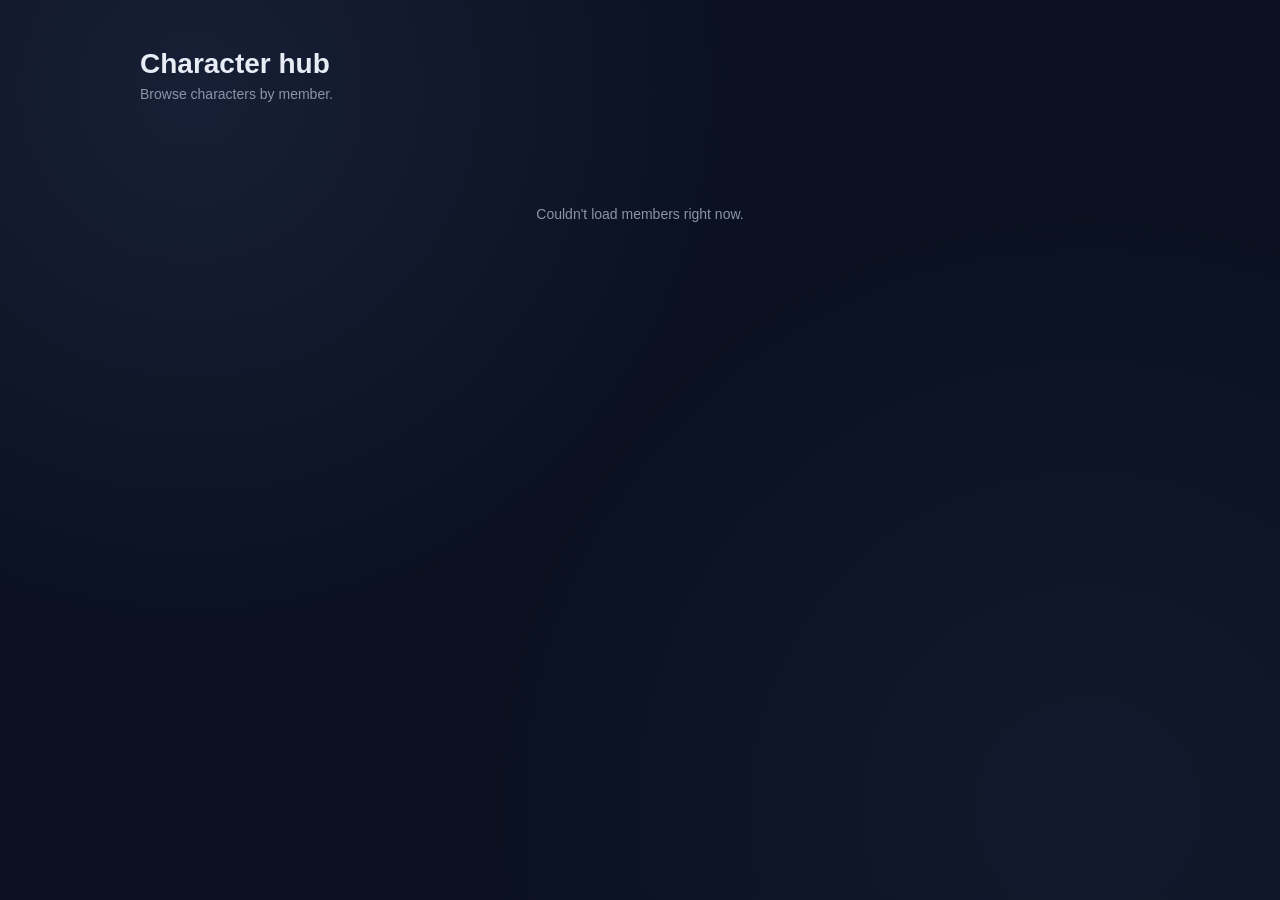
==== index.html @ 9105a00d "Update index.html" ====
<!DOCTYPE html>
<html lang="en">
<head>
<meta charset="UTF-8">
<meta name="viewport" content="width=device-width, initial-scale=1.0">
<title>Character hub</title>
<style>
  :root{
    --bg-deep:#0b1120;
    --bg-panel:rgba(255,255,255,0.04);
    --border:rgba(255,255,255,0.09);
    --border-strong:rgba(255,255,255,0.18);
    --text:#e7ecf5;
    --text-dim:#8b94a8;
    --accent:#7f9cf5;
    --accent-dim:#4c5f9c;
    --radius:14px;
    font-family:-apple-system,"Segoe UI",Inter,sans-serif;
  }
  *{box-sizing:border-box}
  body{
    margin:0;
    min-height:100vh;
    background:
      radial-gradient(circle at 15% 10%, rgba(127,156,245,0.10), transparent 40%),
      radial-gradient(circle at 85% 90%, rgba(127,156,245,0.06), transparent 45%),
      var(--bg-deep);
    color:var(--text);
  }
  a{color:var(--accent);text-decoration:none}

  .wrap{max-width:1040px;margin:0 auto;padding:48px 20px 64px}

  #site-header{display:flex;align-items:baseline;justify-content:space-between;margin-bottom:6px}
  #editor-shortcut{font-size:13px;color:var(--text-dim);display:none}
  #editor-shortcut:hover{color:var(--text)}
  #site-title{font-size:28px;font-weight:600;margin:0}
  #site-subtitle{font-size:14px;color:var(--text-dim);margin:0 0 32px}

  .glass{
    background:var(--bg-panel);
    backdrop-filter:blur(14px);
    -webkit-backdrop-filter:blur(14px);
    border:1px solid var(--border);
    border-radius:var(--radius);
  }

  /* Tab switcher */
  #tabs{
    display:flex;
    gap:8px;
    margin-bottom:24px;
    flex-wrap:wrap;
  }
  .tab-btn{
    padding:9px 18px;
    border-radius:999px;
    border:1px solid var(--border);
    background:transparent;
    color:var(--text-dim);
    font-size:13px;
    font-weight:500;
    cursor:pointer;
    transition:background .15s, color .15s, border-color .15s;
  }
  .tab-btn:hover{border-color:var(--border-strong);color:var(--text)}
  .tab-btn.active{background:var(--accent-dim);border-color:var(--accent-dim);color:#fff}

  #panel-header{display:flex;align-items:baseline;justify-content:space-between;margin-bottom:16px}
  #panel-title{font-size:18px;font-weight:600;margin:0}
  #panel-link{font-size:13px}

  .grid{
    display:grid;
    grid-template-columns:repeat(auto-fill, minmax(200px, 1fr));
    gap:16px;
  }

  .card{display:block;padding:18px;transition:border-color .15s, transform .1s}
  .card:hover{border-color:var(--border-strong);transform:translateY(-2px)}
  .card-avatar{
    width:48px;height:48px;border-radius:12px;
    background-size:cover;background-position:center;
    background-color:rgba(255,255,255,0.06);
    border:1px solid var(--border);
    margin-bottom:12px;
    display:flex;align-items:center;justify-content:center;
    font-size:18px;font-weight:600;color:var(--text-dim);
  }
  .card-name{font-size:15px;font-weight:500;color:var(--text);margin:0 0 6px}
  .card-meta{font-size:12px;color:var(--text-dim)}

  .state{text-align:center;padding:48px 24px;color:var(--text-dim);font-size:14px}

  .skeleton-card{height:76px;border-radius:var(--radius)}
  .skeleton{
    height:100%;width:100%;border-radius:var(--radius);
    background:linear-gradient(90deg, rgba(255,255,255,0.05), rgba(255,255,255,0.1), rgba(255,255,255,0.05));
    background-size:200% 100%;
    animation:shimmer 1.4s infinite;
  }
  .tab-skeleton{width:110px;height:34px;border-radius:999px}
  @keyframes shimmer{ 0%{background-position:200% 0} 100%{background-position:-200% 0} }
  @media (prefers-reduced-motion: reduce){ .skeleton{animation:none} }
</style>
</head>
<body>

<div class="wrap">
  <div id="site-header">
    <h1 id="site-title">Character hub</h1>
    <a id="editor-shortcut" href="editor.html">Editor &rarr;</a>
  </div>
  <p id="site-subtitle">Browse characters by member.</p>

  <div id="tabs">
    <div class="skeleton tab-skeleton"></div>
    <div class="skeleton tab-skeleton"></div>
  </div>

  <div id="panel-header" style="display:none">
    <h2 id="panel-title"></h2>
    <a id="panel-link" href="#">View full gallery &rarr;</a>
  </div>

  <div class="grid" id="grid"></div>
  <div id="state" class="state" style="display:none"></div>
</div>

<script>
const API_BASE = "https://thebrewery.crysthigpen.workers.dev";

let activeCollection = null;

loadMembers();
showEditorShortcutIfAuthed();

async function showEditorShortcutIfAuthed() {
  try {
    const res = await fetch(`${API_BASE}/api/session`, { credentials: "include" });
    if (res.ok) document.getElementById("editor-shortcut").style.display = "inline";
  } catch {
    // Not logged in, or the check failed — leave it hidden either way.
  }
}

async function loadMembers() {
  try {
    const res = await fetch(`${API_BASE}/api/members`);
    if (!res.ok) throw new Error();
    const members = await res.json();
    renderTabs(members);
    if (members.length) selectTab(members[0].collection);
    else showState("No members set up yet.");
  } catch {
    document.getElementById("tabs").innerHTML = "";
    showState("Couldn't load members right now.");
  }
}

function renderTabs(members) {
  const tabs = document.getElementById("tabs");
  tabs.innerHTML = members.map((m) => `
    <button class="tab-btn" data-collection="${escapeAttr(m.collection)}">${escapeHtml(m.collection)}</button>
  `).join("");
  tabs.querySelectorAll(".tab-btn").forEach((btn) => {
    btn.addEventListener("click", () => selectTab(btn.dataset.collection));
  });
}

async function selectTab(collection) {
  activeCollection = collection;
  document.querySelectorAll(".tab-btn").forEach((btn) => {
    btn.classList.toggle("active", btn.dataset.collection === collection);
  });

  document.getElementById("panel-header").style.display = "flex";
  document.getElementById("panel-title").textContent = collection;
  document.getElementById("panel-link").href = `member.html?collection=${encodeURIComponent(collection)}`;

  document.getElementById("state").style.display = "none";
  document.getElementById("grid").innerHTML = Array(4).fill(
    '<div class="glass card skeleton-card"><div class="skeleton"></div></div>'
  ).join("");

  try {
    const res = await fetch(`${API_BASE}/api/characters?collection=${encodeURIComponent(collection)}`);
    if (!res.ok) throw new Error();
    const characters = await res.json();
    if (collection !== activeCollection) return; // a newer tab click came in first
    renderGrid(characters);
  } catch {
    if (collection === activeCollection) showState("Couldn't load this gallery right now.");
  }
}

function renderGrid(characters) {
  const grid = document.getElementById("grid");
  if (characters.length === 0) {
    grid.innerHTML = "";
    return showState("No public characters here yet.");
  }
  grid.innerHTML = characters.slice(0, 8).map((c) => `
    <a class="glass card" href="profile.html?slug=${encodeURIComponent(c.slug)}">
      ${avatarHtml(c)}
      <p class="card-name">${escapeHtml(c.name || c.slug)}</p>
      <p class="card-meta">${c.artist ? "Art by " + escapeHtml(c.artist) : "&nbsp;"}</p>
    </a>
  `).join("");
}

function avatarHtml(c) {
  if (c.avatar_url) {
    return `<div class="card-avatar" style="background-image:url('${escapeAttr(c.avatar_url)}')"></div>`;
  }
  const initial = (c.name || c.slug || "?").trim().charAt(0).toUpperCase();
  return `<div class="card-avatar">${escapeHtml(initial)}</div>`;
}

function showState(message) {
  document.getElementById("grid").innerHTML = "";
  const stateEl = document.getElementById("state");
  stateEl.textContent = message;
  stateEl.style.display = "block";
}

function escapeHtml(str) {
  return String(str).replace(/[&<>"']/g, (c) => ({ "&":"&amp;","<":"&lt;",">":"&gt;",'"':"&quot;","'":"&#39;" }[c]));
}
function escapeAttr(str) { return escapeHtml(str); }
</script>
</body>
</html>
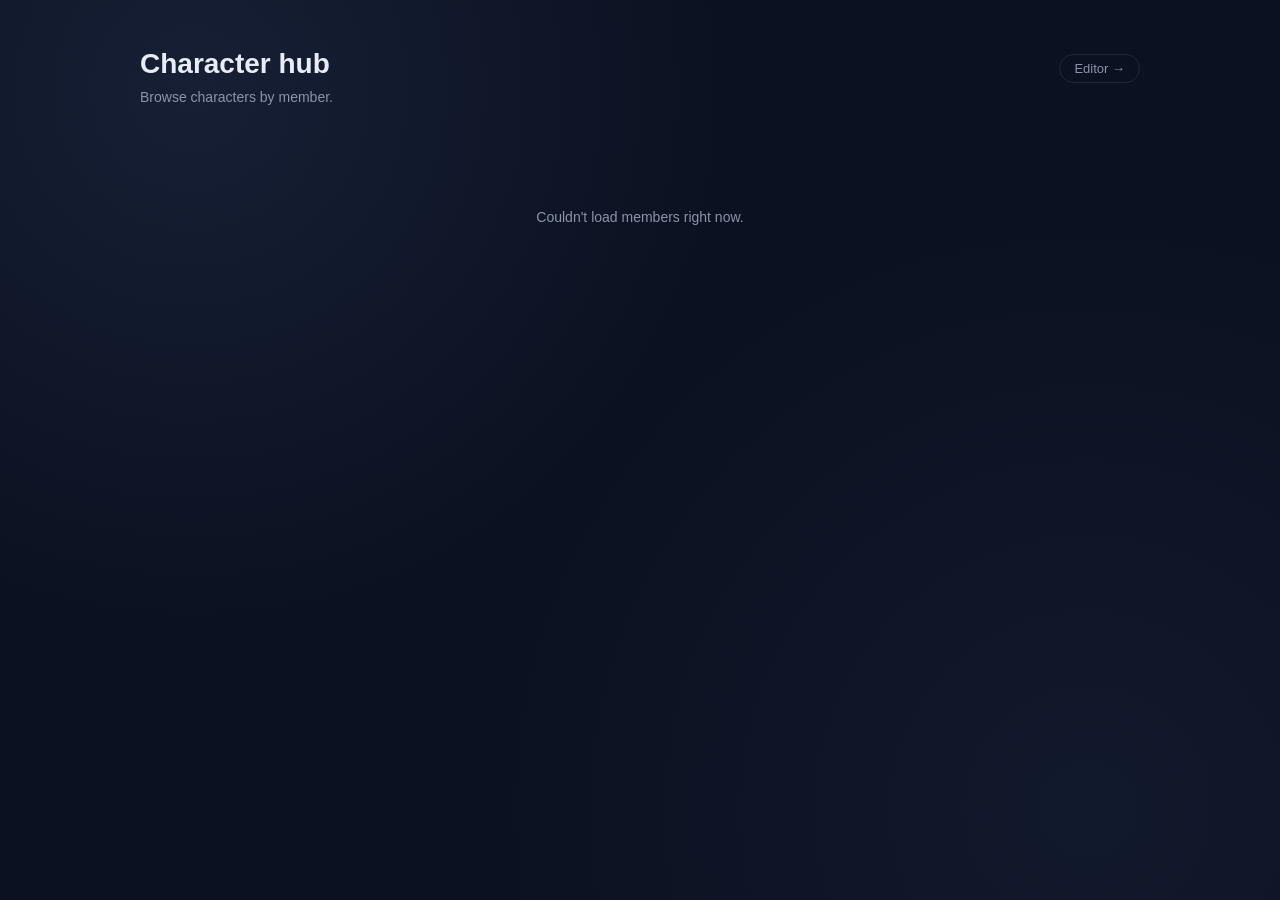
==== commit 6c4715ed: "Update index.html" ====
--- a/index.html
+++ b/index.html
@@ -32,8 +32,8 @@
   .wrap{max-width:1040px;margin:0 auto;padding:48px 20px 64px}
 
   #site-header{display:flex;align-items:baseline;justify-content:space-between;margin-bottom:6px}
-  #editor-shortcut{font-size:13px;color:var(--text-dim);display:none}
-  #editor-shortcut:hover{color:var(--text)}
+  #editor-shortcut{font-size:13px;color:var(--text-dim);padding:6px 14px;border:1px solid var(--border);border-radius:999px}
+  #editor-shortcut:hover{color:var(--text);border-color:var(--border-strong)}
   #site-title{font-size:28px;font-weight:600;margin:0}
   #site-subtitle{font-size:14px;color:var(--text-dim);margin:0 0 32px}
 
@@ -79,16 +79,21 @@
   .card{display:block;padding:18px;transition:border-color .15s, transform .1s}
   .card:hover{border-color:var(--border-strong);transform:translateY(-2px)}
   .card-avatar{
-    width:48px;height:48px;border-radius:12px;
+    width:100%;aspect-ratio:1;border-radius:10px;
     background-size:cover;background-position:center;
     background-color:rgba(255,255,255,0.06);
     border:1px solid var(--border);
     margin-bottom:12px;
     display:flex;align-items:center;justify-content:center;
-    font-size:18px;font-weight:600;color:var(--text-dim);
+    font-size:36px;font-weight:600;color:var(--text-dim);
   }
   .card-name{font-size:15px;font-weight:500;color:var(--text);margin:0 0 6px}
   .card-meta{font-size:12px;color:var(--text-dim)}
+  .card-tags{display:flex;flex-wrap:wrap;gap:5px;margin-top:8px}
+  .card-tag{
+    font-size:11px;padding:2px 8px;border-radius:999px;
+    border:1px solid var(--border);color:var(--text-dim);
+  }
 
   .state{text-align:center;padding:48px 24px;color:var(--text-dim);font-size:14px}
 
@@ -205,8 +210,14 @@
       ${avatarHtml(c)}
       <p class="card-name">${escapeHtml(c.name || c.slug)}</p>
       <p class="card-meta">${c.artist ? "Art by " + escapeHtml(c.artist) : "&nbsp;"}</p>
+      ${tagsHtml(c)}
     </a>
   `).join("");
+}
+
+function tagsHtml(c) {
+  if (!c.tags || c.tags.length === 0) return "";
+  return `<div class="card-tags">${c.tags.map((t) => `<span class="card-tag">${escapeHtml(t)}</span>`).join("")}</div>`;
 }
 
 function avatarHtml(c) {
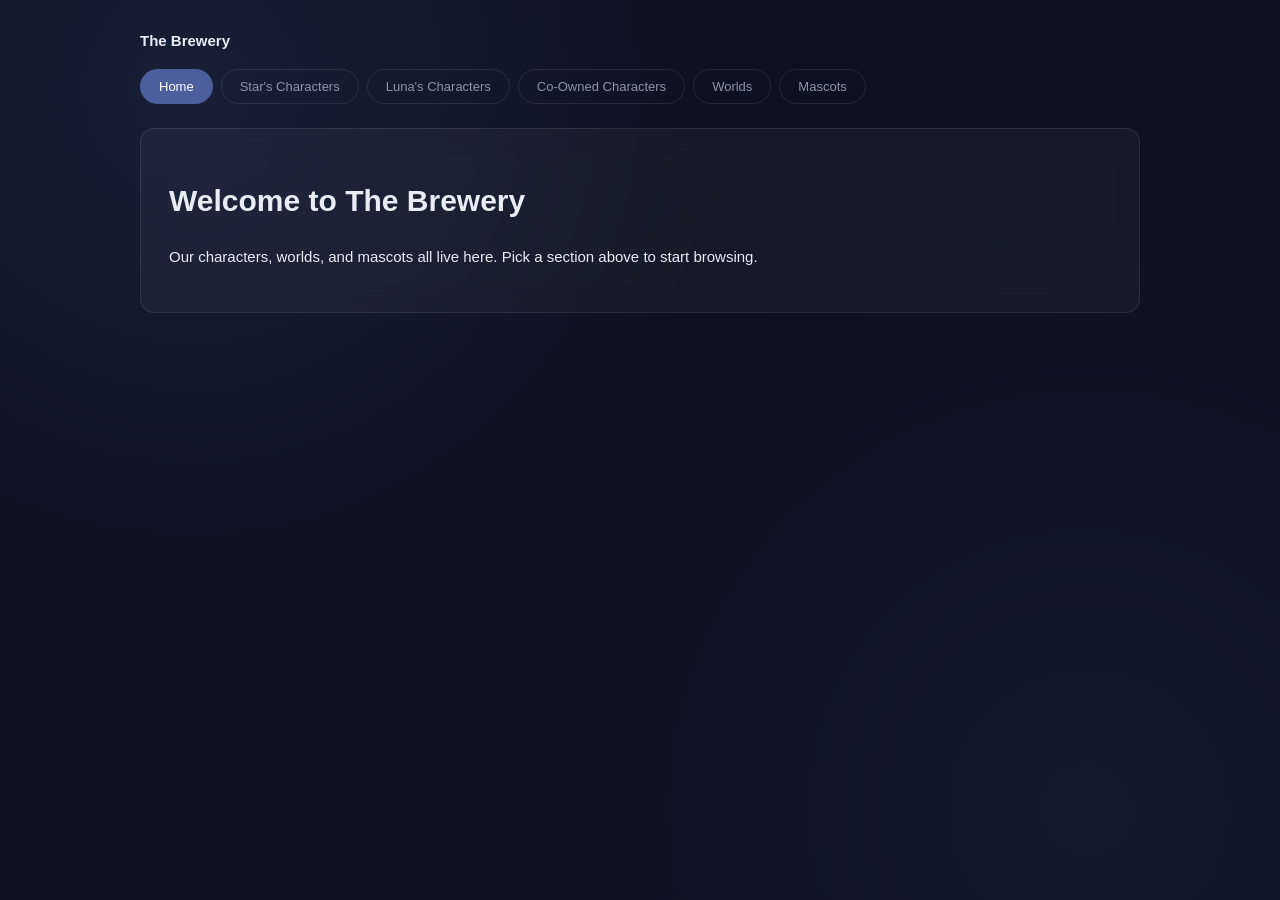
==== commit e74ef393: "Update index.html" ====
--- a/index.html
+++ b/index.html
@@ -3,242 +3,64 @@
 <head>
 <meta charset="UTF-8">
 <meta name="viewport" content="width=device-width, initial-scale=1.0">
-<title>Character hub</title>
+<title>The Brewery</title>
+<link rel="stylesheet" href="https://cdnjs.cloudflare.com/ajax/libs/font-awesome/6.5.2/css/all.min.css">
 <style>
-  :root{
-    --bg-deep:#0b1120;
-    --bg-panel:rgba(255,255,255,0.04);
-    --border:rgba(255,255,255,0.09);
-    --border-strong:rgba(255,255,255,0.18);
-    --text:#e7ecf5;
-    --text-dim:#8b94a8;
-    --accent:#7f9cf5;
-    --accent-dim:#4c5f9c;
-    --radius:14px;
-    font-family:-apple-system,"Segoe UI",Inter,sans-serif;
-  }
+  :root{--bg-deep:#0b1120;--bg-panel:rgba(255,255,255,0.04);--border:rgba(255,255,255,0.09);--border-strong:rgba(255,255,255,0.18);--text:#e7ecf5;--text-dim:#8b94a8;--accent:#7f9cf5;--accent-dim:#4c5f9c;--radius:14px;font-family:-apple-system,"Segoe UI",Inter,sans-serif}
   *{box-sizing:border-box}
-  body{
-    margin:0;
-    min-height:100vh;
-    background:
-      radial-gradient(circle at 15% 10%, rgba(127,156,245,0.10), transparent 40%),
-      radial-gradient(circle at 85% 90%, rgba(127,156,245,0.06), transparent 45%),
-      var(--bg-deep);
-    color:var(--text);
-  }
+  body{margin:0;min-height:100vh;background:radial-gradient(circle at 15% 10%,rgba(127,156,245,0.10),transparent 40%),radial-gradient(circle at 85% 90%,rgba(127,156,245,0.06),transparent 45%),var(--bg-deep);color:var(--text)}
   a{color:var(--accent);text-decoration:none}
-
-  .wrap{max-width:1040px;margin:0 auto;padding:48px 20px 64px}
-
-  #site-header{display:flex;align-items:baseline;justify-content:space-between;margin-bottom:6px}
-  #editor-shortcut{font-size:13px;color:var(--text-dim);padding:6px 14px;border:1px solid var(--border);border-radius:999px}
-  #editor-shortcut:hover{color:var(--text);border-color:var(--border-strong)}
-  #site-title{font-size:28px;font-weight:600;margin:0}
-  #site-subtitle{font-size:14px;color:var(--text-dim);margin:0 0 32px}
-
-  .glass{
-    background:var(--bg-panel);
-    backdrop-filter:blur(14px);
-    -webkit-backdrop-filter:blur(14px);
-    border:1px solid var(--border);
-    border-radius:var(--radius);
-  }
-
-  /* Tab switcher */
-  #tabs{
-    display:flex;
-    gap:8px;
-    margin-bottom:24px;
-    flex-wrap:wrap;
-  }
-  .tab-btn{
-    padding:9px 18px;
-    border-radius:999px;
-    border:1px solid var(--border);
-    background:transparent;
-    color:var(--text-dim);
-    font-size:13px;
-    font-weight:500;
-    cursor:pointer;
-    transition:background .15s, color .15s, border-color .15s;
-  }
-  .tab-btn:hover{border-color:var(--border-strong);color:var(--text)}
-  .tab-btn.active{background:var(--accent-dim);border-color:var(--accent-dim);color:#fff}
-
-  #panel-header{display:flex;align-items:baseline;justify-content:space-between;margin-bottom:16px}
-  #panel-title{font-size:18px;font-weight:600;margin:0}
-  #panel-link{font-size:13px}
-
-  .grid{
-    display:grid;
-    grid-template-columns:repeat(auto-fill, minmax(200px, 1fr));
-    gap:16px;
-  }
-
-  .card{display:block;padding:18px;transition:border-color .15s, transform .1s}
-  .card:hover{border-color:var(--border-strong);transform:translateY(-2px)}
-  .card-avatar{
-    width:100%;aspect-ratio:1;border-radius:10px;
-    background-size:cover;background-position:center;
-    background-color:rgba(255,255,255,0.06);
-    border:1px solid var(--border);
-    margin-bottom:12px;
-    display:flex;align-items:center;justify-content:center;
-    font-size:36px;font-weight:600;color:var(--text-dim);
-  }
-  .card-name{font-size:15px;font-weight:500;color:var(--text);margin:0 0 6px}
-  .card-meta{font-size:12px;color:var(--text-dim)}
-  .card-tags{display:flex;flex-wrap:wrap;gap:5px;margin-top:8px}
-  .card-tag{
-    font-size:11px;padding:2px 8px;border-radius:999px;
-    border:1px solid var(--border);color:var(--text-dim);
-  }
-
-  .state{text-align:center;padding:48px 24px;color:var(--text-dim);font-size:14px}
-
-  .skeleton-card{height:76px;border-radius:var(--radius)}
-  .skeleton{
-    height:100%;width:100%;border-radius:var(--radius);
-    background:linear-gradient(90deg, rgba(255,255,255,0.05), rgba(255,255,255,0.1), rgba(255,255,255,0.05));
-    background-size:200% 100%;
-    animation:shimmer 1.4s infinite;
-  }
-  .tab-skeleton{width:110px;height:34px;border-radius:999px}
-  @keyframes shimmer{ 0%{background-position:200% 0} 100%{background-position:-200% 0} }
-  @media (prefers-reduced-motion: reduce){ .skeleton{animation:none} }
+  .wrap{max-width:1040px;margin:0 auto;padding:32px 20px 64px}
+  .top{display:flex;justify-content:space-between;align-items:center;margin-bottom:20px}
+  .brand{font-size:15px;font-weight:600}
+  #edit-link{display:none;font-size:13px;color:var(--text-dim);padding:6px 14px;border:1px solid var(--border);border-radius:999px}
+  #edit-link:hover{color:var(--text);border-color:var(--border-strong)}
+  .glass{background:var(--bg-panel);backdrop-filter:blur(14px);-webkit-backdrop-filter:blur(14px);border:1px solid var(--border);border-radius:var(--radius)}
+  #home-body{padding:28px;line-height:1.6;font-size:15px}
+  #home-body img{max-width:100%;border-radius:8px}
 </style>
 </head>
 <body>
-
 <div class="wrap">
-  <div id="site-header">
-    <h1 id="site-title">Character hub</h1>
-    <a id="editor-shortcut" href="editor.html">Editor &rarr;</a>
-  </div>
-  <p id="site-subtitle">Browse characters by member.</p>
-
-  <div id="tabs">
-    <div class="skeleton tab-skeleton"></div>
-    <div class="skeleton tab-skeleton"></div>
-  </div>
-
-  <div id="panel-header" style="display:none">
-    <h2 id="panel-title"></h2>
-    <a id="panel-link" href="#">View full gallery &rarr;</a>
-  </div>
-
-  <div class="grid" id="grid"></div>
-  <div id="state" class="state" style="display:none"></div>
+  <div class="top"><span class="brand">The Brewery</span><a id="edit-link" href="#">Edit this page</a></div>
+  <div id="site-nav"></div>
+  <div class="glass"><div id="home-body"></div></div>
 </div>
-
+<script src="site.js"></script>
 <script>
 const API_BASE = "https://thebrewery.crysthigpen.workers.dev";
+const authHeaders = () => {
+  const t = localStorage.getItem("brewery_token");
+  return t ? { Authorization: `Bearer ${t}` } : {};
+};
+renderNav("home");
+loadHome();
 
-let activeCollection = null;
-
-loadMembers();
-showEditorShortcutIfAuthed();
-
-async function showEditorShortcutIfAuthed() {
+async function loadHome() {
+  let c = null;
   try {
-    const res = await fetch(`${API_BASE}/api/session`, { credentials: "include" });
-    if (res.ok) document.getElementById("editor-shortcut").style.display = "inline";
-  } catch {
-    // Not logged in, or the check failed — leave it hidden either way.
+    const r = await fetch(`${API_BASE}/api/characters/${SITE.homeSlug}`, { headers: authHeaders() });
+    if (r.ok) c = await r.json();
+  } catch {}
+  const p = parseProfile(c && c.profile_html);
+  const has = c && p.body;
+  document.getElementById("home-body").innerHTML = has ? p.body
+    : "<h1>Welcome to The Brewery</h1><p>Our characters, worlds, and mascots all live here. Pick a section above to start browsing.</p>";
+  if (has && c.profile_css) {
+    const s = document.createElement("style");
+    s.textContent = c.profile_css;
+    document.head.appendChild(s);
   }
+  try {
+    const r = await fetch(`${API_BASE}/api/session`, { credentials: "include", headers: authHeaders() });
+    if (r.ok) {
+      const a = document.getElementById("edit-link");
+      a.href = c ? `editor.html?slug=${SITE.homeSlug}`
+        : `editor.html?new=1&collection=${encodeURIComponent(SITE.homeCollection)}&slug=${SITE.homeSlug}&name=About%20us`;
+      a.style.display = "inline";
+    }
+  } catch {}
 }
-
-async function loadMembers() {
-  try {
-    const res = await fetch(`${API_BASE}/api/members`);
-    if (!res.ok) throw new Error();
-    const members = await res.json();
-    renderTabs(members);
-    if (members.length) selectTab(members[0].collection);
-    else showState("No members set up yet.");
-  } catch {
-    document.getElementById("tabs").innerHTML = "";
-    showState("Couldn't load members right now.");
-  }
-}
-
-function renderTabs(members) {
-  const tabs = document.getElementById("tabs");
-  tabs.innerHTML = members.map((m) => `
-    <button class="tab-btn" data-collection="${escapeAttr(m.collection)}">${escapeHtml(m.collection)}</button>
-  `).join("");
-  tabs.querySelectorAll(".tab-btn").forEach((btn) => {
-    btn.addEventListener("click", () => selectTab(btn.dataset.collection));
-  });
-}
-
-async function selectTab(collection) {
-  activeCollection = collection;
-  document.querySelectorAll(".tab-btn").forEach((btn) => {
-    btn.classList.toggle("active", btn.dataset.collection === collection);
-  });
-
-  document.getElementById("panel-header").style.display = "flex";
-  document.getElementById("panel-title").textContent = collection;
-  document.getElementById("panel-link").href = `member.html?collection=${encodeURIComponent(collection)}`;
-
-  document.getElementById("state").style.display = "none";
-  document.getElementById("grid").innerHTML = Array(4).fill(
-    '<div class="glass card skeleton-card"><div class="skeleton"></div></div>'
-  ).join("");
-
-  try {
-    const res = await fetch(`${API_BASE}/api/characters?collection=${encodeURIComponent(collection)}`);
-    if (!res.ok) throw new Error();
-    const characters = await res.json();
-    if (collection !== activeCollection) return; // a newer tab click came in first
-    renderGrid(characters);
-  } catch {
-    if (collection === activeCollection) showState("Couldn't load this gallery right now.");
-  }
-}
-
-function renderGrid(characters) {
-  const grid = document.getElementById("grid");
-  if (characters.length === 0) {
-    grid.innerHTML = "";
-    return showState("No public characters here yet.");
-  }
-  grid.innerHTML = characters.slice(0, 8).map((c) => `
-    <a class="glass card" href="profile.html?slug=${encodeURIComponent(c.slug)}">
-      ${avatarHtml(c)}
-      <p class="card-name">${escapeHtml(c.name || c.slug)}</p>
-      <p class="card-meta">${c.artist ? "Art by " + escapeHtml(c.artist) : "&nbsp;"}</p>
-      ${tagsHtml(c)}
-    </a>
-  `).join("");
-}
-
-function tagsHtml(c) {
-  if (!c.tags || c.tags.length === 0) return "";
-  return `<div class="card-tags">${c.tags.map((t) => `<span class="card-tag">${escapeHtml(t)}</span>`).join("")}</div>`;
-}
-
-function avatarHtml(c) {
-  if (c.avatar_url) {
-    return `<div class="card-avatar" style="background-image:url('${escapeAttr(c.avatar_url)}')"></div>`;
-  }
-  const initial = (c.name || c.slug || "?").trim().charAt(0).toUpperCase();
-  return `<div class="card-avatar">${escapeHtml(initial)}</div>`;
-}
-
-function showState(message) {
-  document.getElementById("grid").innerHTML = "";
-  const stateEl = document.getElementById("state");
-  stateEl.textContent = message;
-  stateEl.style.display = "block";
-}
-
-function escapeHtml(str) {
-  return String(str).replace(/[&<>"']/g, (c) => ({ "&":"&amp;","<":"&lt;",">":"&gt;",'"':"&quot;","'":"&#39;" }[c]));
-}
-function escapeAttr(str) { return escapeHtml(str); }
 </script>
 </body>
 </html>
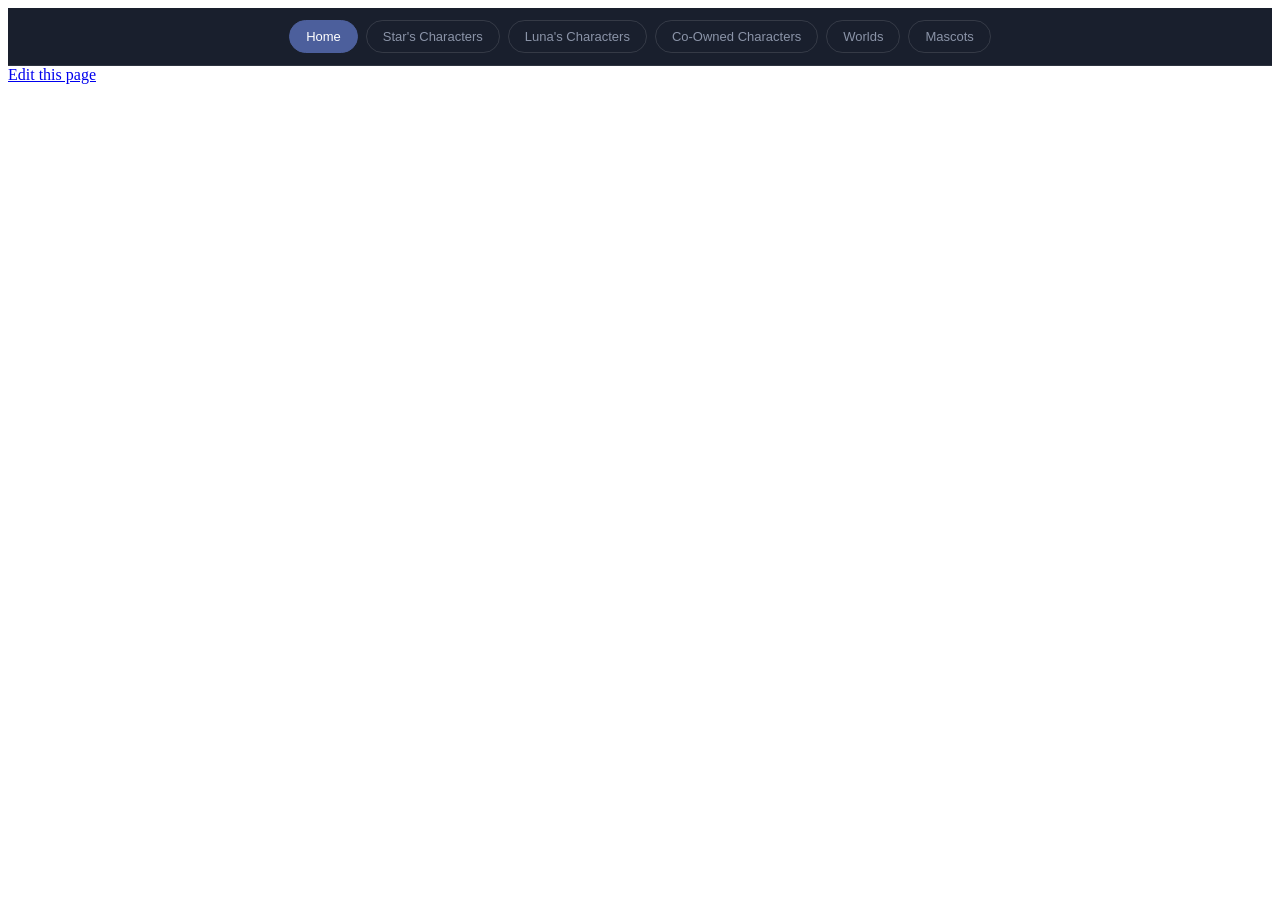
==== commit eecbfb35: "Update index.html" ====
--- a/index.html
+++ b/index.html
@@ -5,26 +5,14 @@
 <meta name="viewport" content="width=device-width, initial-scale=1.0">
 <title>The Brewery</title>
 <link rel="stylesheet" href="https://cdnjs.cloudflare.com/ajax/libs/font-awesome/6.5.2/css/all.min.css">
-<style>
-  :root{--bg-deep:#0b1120;--bg-panel:rgba(255,255,255,0.04);--border:rgba(255,255,255,0.09);--border-strong:rgba(255,255,255,0.18);--text:#e7ecf5;--text-dim:#8b94a8;--accent:#7f9cf5;--accent-dim:#4c5f9c;--radius:14px;font-family:-apple-system,"Segoe UI",Inter,sans-serif}
-  *{box-sizing:border-box}
-  body{margin:0;min-height:100vh;background:radial-gradient(circle at 15% 10%,rgba(127,156,245,0.10),transparent 40%),radial-gradient(circle at 85% 90%,rgba(127,156,245,0.06),transparent 45%),var(--bg-deep);color:var(--text)}
-  a{color:var(--accent);text-decoration:none}
-  .wrap{max-width:1040px;margin:0 auto;padding:32px 20px 64px}
-  .top{display:flex;justify-content:space-between;align-items:center;margin-bottom:20px}
-  .brand{font-size:15px;font-weight:600}
-  #edit-link{display:none;font-size:13px;color:var(--text-dim);padding:6px 14px;border:1px solid var(--border);border-radius:999px}
-  #edit-link:hover{color:var(--text);border-color:var(--border-strong)}
-  .glass{background:var(--bg-panel);backdrop-filter:blur(14px);-webkit-backdrop-filter:blur(14px);border:1px solid var(--border);border-radius:var(--radius)}
-  #home-body{padding:28px;line-height:1.6;font-size:15px}
-  #home-body img{max-width:100%;border-radius:8px}
-</style>
+<link rel="preconnect" href="https://fonts.googleapis.com"><link rel="preconnect" href="https://fonts.gstatic.com" crossorigin><link href="https://fonts.googleapis.com/css2?family=Saira+Extra+Condensed:wght@400;500;600;700&display=swap" rel="stylesheet">
+<link rel="stylesheet" href="theme.css">
 </head>
 <body>
 <div class="wrap">
-  <div class="top"><span class="brand">The Brewery</span><a id="edit-link" href="#">Edit this page</a></div>
+  <div class="top"><a id="edit-link" href="#">Edit this page</a></div>
   <div id="site-nav"></div>
-  <div class="glass"><div id="home-body"></div></div>
+  <div class="glass plain"><div id="home-body"></div></div>
 </div>
 <script src="site.js"></script>
 <script>
@@ -34,6 +22,7 @@
   return t ? { Authorization: `Bearer ${t}` } : {};
 };
 renderNav("home");
+renderChrome("home");
 loadHome();
 
 async function loadHome() {
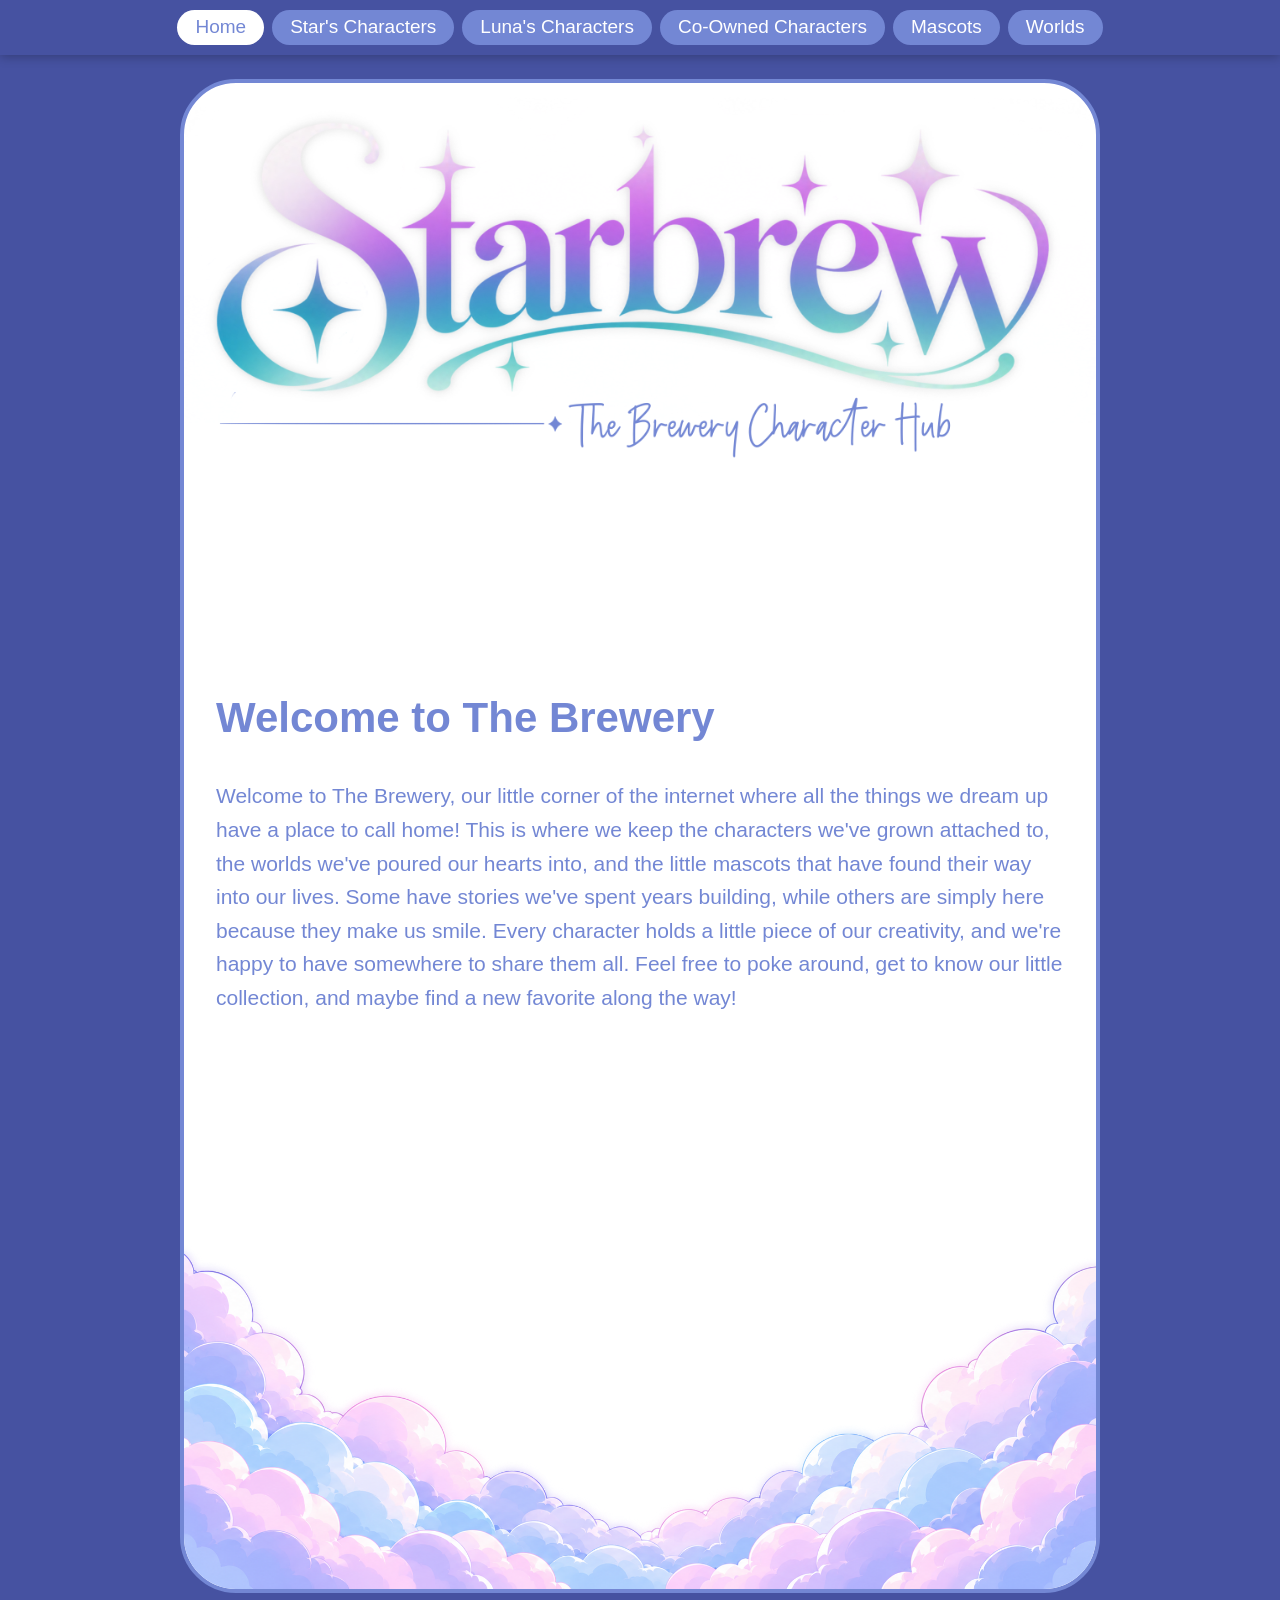
==== commit c7d510e5: "Update index.html" ====
--- a/index.html
+++ b/index.html
@@ -34,7 +34,7 @@
   const p = parseProfile(c && c.profile_html);
   const has = c && p.body;
   document.getElementById("home-body").innerHTML = has ? p.body
-    : "<h1>Welcome to The Brewery</h1><p>Our characters, worlds, and mascots all live here. Pick a section above to start browsing.</p>";
+    : "<h1>Welcome to The Brewery</h1><p>Welcome to The Brewery, our little corner of the internet where all the things we dream up have a place to call home! This is where we keep the characters we've grown attached to, the worlds we've poured our hearts into, and the little mascots that have found their way into our lives. Some have stories we've spent years building, while others are simply here because they make us smile. Every character holds a little piece of our creativity, and we're happy to have somewhere to share them all. Feel free to poke around, get to know our little collection, and maybe find a new favorite along the way!</p>";
   if (has && c.profile_css) {
     const s = document.createElement("style");
     s.textContent = c.profile_css;
--- a/theme.css
+++ b/theme.css
@@ -0,0 +1,136 @@
+/* Shared look for every public page (home, section galleries, profiles, worlds).
+   The old variable names are kept so any profile CSS that uses them still works. */
+:root{
+  --bg-deep:#4652a1;
+  --bg-panel:#fff;
+  --border:#d9defa;
+  --border-strong:#7387d4;
+  --text:#7387d4;
+  --text-dim:#8190d9;
+  --accent:#7387d4;
+  --accent-dim:#5d70c6;
+  --soft:#eef0fb;
+  --pink:#FDD0DA;
+  --radius:22px;
+  --stall-w:920px;   /* width of the white box. Banner images should be (this - 8px) wide. */
+  --pad:32px;        /* side padding inside the box */
+  font-family:'Saira Extra Condensed','Arial Narrow',sans-serif;
+}
+*{box-sizing:border-box}
+/* Background image comes from SITE.images.background in site.js. Solid indigo if it is missing. */
+body{margin:0;min-height:100vh;background:var(--bg-deep) var(--bg-image,none) repeat center top;color:var(--text);font-size:20px;line-height:1.35}
+a{color:var(--accent);text-decoration:none;font-weight:600}
+a:hover{color:var(--pink)}
+.sr-only{position:absolute;width:1px;height:1px;overflow:hidden;clip:rect(0 0 0 0);white-space:nowrap}
+
+/* ---------- The box ---------- */
+.stall{max-width:var(--stall-w);margin:24px auto 48px;background:#fff;border:4px solid var(--accent);border-radius:56px;overflow:hidden}
+.wrap{max-width:none;margin:0;padding:8px var(--pad) 40px}
+
+/* ---------- Image slots: logo, section header banner, footer, dividers ----------
+   Empty = soft placeholder box. Filled = your image at full width, natural height. */
+.slot{display:flex;align-items:center;justify-content:center;text-align:center;color:var(--accent);font-size:17px;background:var(--soft);overflow:hidden}
+.slot img{width:100%;height:auto;display:block}
+.slot.logo{aspect-ratio:912/300}
+.slot.banner{aspect-ratio:912/140}
+.slot.footer{aspect-ratio:912/160}
+.slot.divider{height:44px;margin:20px calc(var(--pad) * -1);font-size:14px}
+.slot:not(.filled):not(.divider){box-shadow:inset 0 -3px 0 #fff}
+.slot.filled{display:block;aspect-ratio:auto;height:auto;background:none}
+.slot.filled.divider{height:auto}
+
+/* ---------- Cards / panels ---------- */
+.glass{background:#fff;border:2px solid var(--border);border-radius:var(--radius)}
+.glass.plain{border:0;background:none;border-radius:0}
+.back-link{font-size:18px;display:inline-block}
+.topbar{display:flex;align-items:center;justify-content:space-between;margin:14px 0 18px}
+.top{display:flex;justify-content:flex-end;margin:14px 0 6px}
+.edit-link,.top #edit-link{align-items:center;gap:6px;padding:5px 16px;border-radius:999px;background:var(--accent);color:#fff!important;font-size:17px;font-weight:500;text-decoration:none!important}
+.edit-link{display:inline-flex}
+.top #edit-link{display:none} /* the home page script reveals it for signed-in editors */
+.edit-link:hover,.top #edit-link:hover{background:var(--accent-dim)}
+#edit-link-wrap{display:none}
+
+/* ---------- Home ---------- */
+#home-body{padding:6px 0 0;line-height:1.6;font-size:21px}
+#home-body img{max-width:100%;border-radius:12px}
+
+/* ---------- Section gallery (member.html) ---------- */
+#member-count{font-size:19px;text-align:center;margin:14px 0 22px}
+.search-input{display:block;width:100%;padding:11px 16px;margin-bottom:22px;background:#fff;border:2px solid var(--border);border-radius:999px;color:var(--text);font:inherit;font-size:20px;outline:none}
+.search-input:focus{border-color:var(--accent)}
+.search-input::placeholder{color:var(--text-dim)}
+.grid{display:grid;grid-template-columns:repeat(auto-fill,minmax(200px,1fr));gap:16px}
+.grid.worlds{grid-template-columns:1fr}
+.card{display:block;position:relative;padding:16px;transition:border-color .15s,transform .1s}
+.card:hover{border-color:var(--accent);transform:translateY(-2px)}
+.card-link{position:absolute;inset:0;z-index:1}
+.card-avatar{width:100%;aspect-ratio:1;border-radius:16px;background-size:cover;background-position:center;background-color:var(--soft);border:2px solid var(--border);margin-bottom:12px;display:flex;align-items:center;justify-content:center;font-size:44px;font-weight:600;color:var(--text-dim)}
+.worlds .card-avatar{aspect-ratio:4/1;font-size:52px}
+.card-name{font-size:23px;font-weight:600;line-height:1.1;margin:0 0 4px}
+.worlds .card-name{font-size:28px}
+.card-meta{font-size:17px;color:var(--text-dim);margin:0}
+.card-tags{display:flex;flex-wrap:wrap;gap:5px;margin-top:8px}
+.card-tag,.tag-pill{font-size:15px;padding:1px 12px;border-radius:999px;background:var(--soft);color:var(--text)}
+.card-edit{position:absolute;top:12px;right:12px;z-index:2;font-size:15px;color:#fff!important;padding:1px 12px;border-radius:999px;background:var(--accent);font-weight:500}
+.card-edit:hover{background:var(--accent-dim)}
+.folders .slot.divider{margin-top:10px}
+.folder{margin-bottom:6px}
+.folder summary{cursor:pointer;font-size:28px;font-weight:600;margin-bottom:12px;list-style:none}
+.folder summary::-webkit-details-marker{display:none}
+.folder summary::before{content:"\25B8  ";color:var(--pink)}
+.folder[open] summary::before{content:"\25BE  "}
+.subfolder{margin:4px 0 18px 14px;padding-left:16px;border-left:3px solid var(--border)}
+.subfolder summary{font-size:23px;font-weight:500}
+.folder .grid + .subfolder{margin-top:18px}
+.folder summary span{font-size:17px;color:var(--text-dim);font-weight:400;margin-left:8px}
+
+/* ---------- Profile + world pages ---------- */
+#header-card{padding:20px 28px}
+#char-name{font-size:38px;font-weight:600;line-height:1.05;margin:0 0 10px}
+.credits{display:flex;flex-wrap:wrap;gap:6px 22px}
+.credit-item{font-size:18px;color:var(--text-dim)}
+.credit-item strong{color:var(--text);font-weight:600}
+.tags-row{display:flex;flex-wrap:wrap;gap:6px;margin-top:10px}
+#profile-card{padding:0;overflow:hidden}
+#profile-body{padding:26px 28px}
+.char-slot{line-height:1.6;font-size:20px}
+.char-slot img{max-width:100%;border-radius:12px}
+.char-slot h1,.char-slot h2,.char-slot h3{font-weight:600}
+.world-tabs,.gal-tabs{display:flex;gap:8px;flex-wrap:wrap;margin-bottom:16px}
+.world-tabs button,.gal-tabs button{padding:5px 18px;border-radius:999px;border:2px solid var(--border);background:#fff;color:var(--text);font:inherit;font-size:18px;font-weight:500;cursor:pointer}
+.world-tabs button:hover,.gal-tabs button:hover{border-color:var(--accent)}
+.world-tabs button.active,.gal-tabs button.active{background:var(--accent);border-color:var(--accent);color:#fff}
+#gallery-section{padding:22px 28px}
+#gallery-section h2{font-size:28px;font-weight:600;margin:0 0 12px}
+.gallery-grid{display:grid;grid-template-columns:repeat(auto-fill,minmax(150px,1fr));gap:12px}
+.gallery-thumb{position:relative;aspect-ratio:1;border-radius:14px;overflow:hidden;border:2px solid var(--border);cursor:pointer;padding:0;background:none}
+.gallery-thumb img{width:100%;height:100%;object-fit:cover;display:block}
+.gallery-thumb:hover{border-color:var(--accent)}
+.gallery-thumb.nsfw img{filter:blur(22px);transform:scale(1.2)}
+.gallery-thumb.nsfw::after{content:"NSFW \2022 click to reveal";position:absolute;inset:0;display:flex;align-items:center;justify-content:center;text-align:center;font-size:16px;color:#fff;background:rgba(70,82,161,.45);padding:8px}
+.gal-total{font-size:19px;color:var(--accent);margin:-4px 0 14px}
+.lightbox-overlay{position:fixed;inset:0;background:rgba(40,48,110,.88);display:flex;align-items:center;justify-content:center;padding:32px;z-index:1000}
+.lightbox-content{max-width:min(720px,90vw);max-height:85vh;display:flex;flex-direction:column;gap:10px;align-items:center}
+.lightbox-content img{max-width:100%;max-height:70vh;border-radius:14px;display:block}
+.lightbox-credit{font-size:18px;color:#fff;text-align:center}
+.lightbox-credit a{color:#FDD0DA}
+.lightbox-credit div{margin-bottom:2px}
+.lightbox-close{position:absolute;top:20px;right:24px;background:none;border:none;color:#fff;font-size:34px;cursor:pointer;line-height:1}
+
+/* ---------- Loading / empty states ---------- */
+.state{text-align:center;padding:56px 24px;color:var(--text-dim);font-size:19px}
+.state .big{font-size:24px;color:var(--text);margin-bottom:6px}
+.skeleton-card{height:76px;border-radius:var(--radius)}
+.skeleton{height:18px;border-radius:8px;background:linear-gradient(90deg,rgba(115,135,212,.10),rgba(115,135,212,.24),rgba(115,135,212,.10));background-size:200% 100%;animation:shimmer 1.4s infinite;margin-bottom:10px}
+.skeleton-card .skeleton{height:100%;width:100%;margin:0;border-radius:var(--radius)}
+@keyframes shimmer{0%{background-position:200% 0}100%{background-position:-200% 0}}
+@media (prefers-reduced-motion:reduce){.skeleton{animation:none}}
+
+@media(max-width:600px){
+  :root{--pad:18px}
+  .stall{border-radius:36px;margin:14px 10px 32px}
+  #header-card,#gallery-section{padding:18px}
+  #profile-body{padding:20px 18px}
+  #char-name{font-size:32px}
+}
